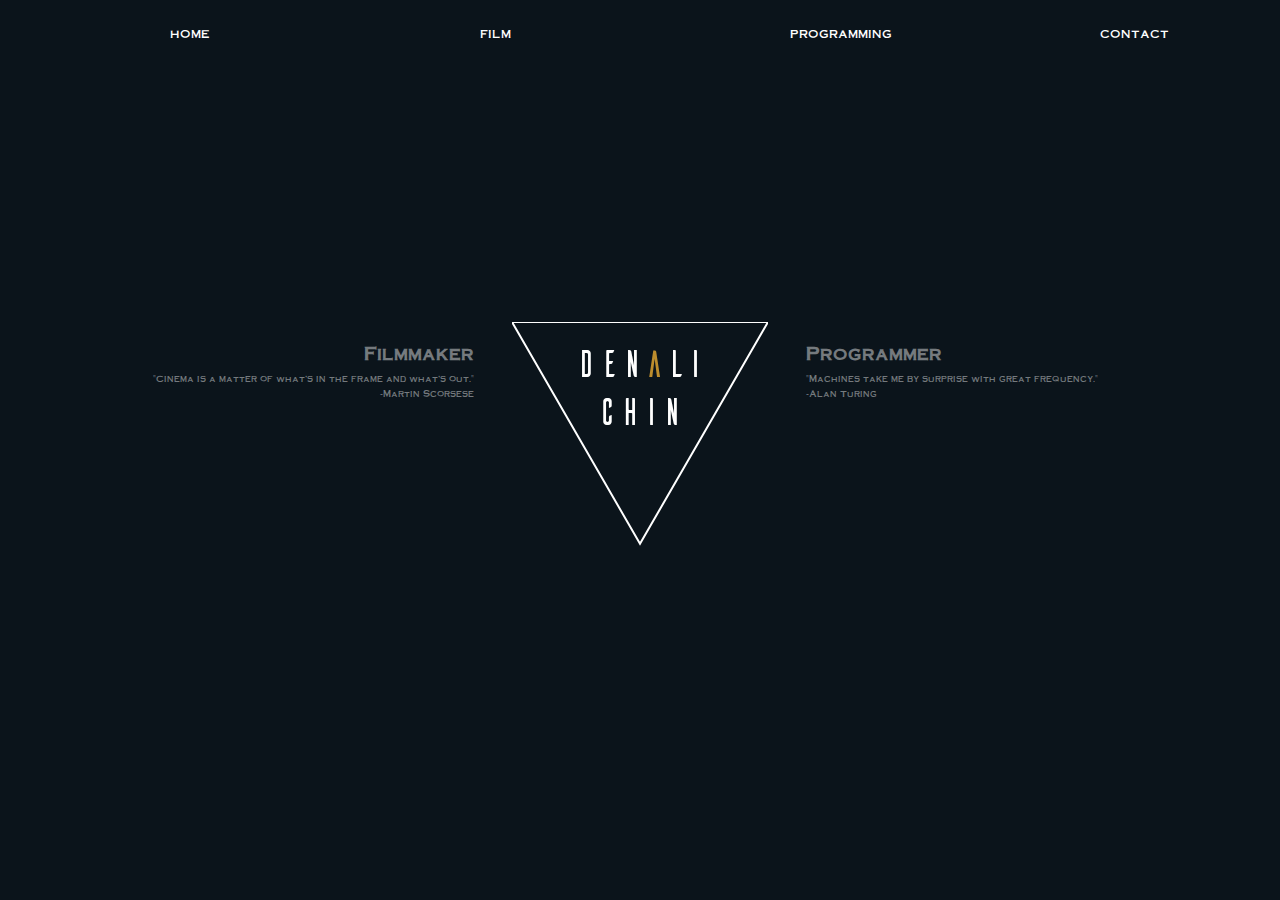
==== index.html @ 8875b4d7 "hovering overlay fixed" ====
<!DOCTYPE html>
<html>
<head>
    <link rel="stylesheet" type="text/css" href= "index.css">
    <link rel="stylesheet" type="text/css" href="navbar.css">
    <meta charset="utf-8"/>
</head>
<body>
    <ul id="navbar">
            <li><a class="navbutton" href="index.html">home</a></li>
            <li><a class="navbutton" href="film.html">film</a></li>
            <li><a class="navbutton" href="#">programming</a></li>
            <li><a class="navbutton" href="contact.html">contact</a></li>
            <div class="underbar"></div>
    </ul>  
    <div id = "main">
        <div id = "filmmaker">
            <h1>Filmmaker</h1>
            <p>"Cinema is a matter of what's in the frame and what's out." <br> -Martin Scorsese</p>
        </div>
        <div id = "denali"><p>Den<span id="A">a</span>li</p><p>Chin</p></div>
        <div id="center">
            <canvas id="triangle"></canvas>
        </div>
        <div id="programmer">
            <h1>Programmer</h1>
            <p>"Machines take me by surprise with great frequency."<br> -Alan Turing</p>
        </div>
    </div>
</body>
    <script src="index.js"></script>
</html>
---- index.css ----
/* @font-face {
    font-family: 'Ailerons';
    src: url('fonts/ailerons.otf') format("opentype");
    url("fonts/ailerons.woff") format("woff");
} */

@font-face {
    font-family: 'Ailerons';
    src: url('fonts/ailerons.woff2') format('woff2'),
         url('fonts/ailerons.woff') format('woff'),
         url('fonts/ailerons.ttf') format('truetype');
    font-weight: normal;
    font-style: normal;

}

@font-face {
    font-family: 'Copperplate';
    src: url("fonts/copperplate.otf") format("opentype"); 
}

html, body{
    background: rgb(11,20,27);
    min-height: 100%;
    margin: 0;
}


#triangle{
    width: 20vw;
    height: 20vw;
    margin-left: 3vw;
    margin-right: 3vw;
    -webkit-transition: 0.5s ease;
}

#main{
    height: 20vw;
    position: absolute;
    top: 0;
    bottom: 0;
    left: 0;
    right: 0;
    margin: auto;

    /* border: solid red 1px; */
    display: flex;
    justify-content: center;
}

#denali{
    /* border: solid green 1px; */
    text-align: center;
    position: absolute;
    top: 0;
    bottom: 0;
    left: auto;
    right: auto;
    margin: 0 auto;
    color:white;
    font-family: "Ailerons", Arial, Helvetica, sans-serif;
    font-size: 3vw;
    line-height: .7vw;
    -webkit-transition: 0.5s ease;
}

#A{
    color:#BD8D2D;
}

#filmmaker{
    padding-top: 1vw;
    font-family: "Copperplate", Arial, Helvetica, sans-serif;
    font-size: .6vw;
    line-height: 1.2vw;
    width: 30vw;
    text-align: right;
    /* border: solid white 1px; */
    color: rgba(255, 255, 255, 0.438);
    -webkit-transition: 0.5s ease;
}

#programmer{
    padding-top: 1vw;
    font-family: "Copperplate", Arial, Helvetica, sans-serif;
    font-size: .6vw;
    line-height: 1.2vw;
    width: 30vw;
    /* border: solid white 1px; */
    color: rgba(255, 255, 255, 0.438);
    -webkit-transition: 0.5s ease;
}

#filmmaker:hover{
    color: white;
    text-shadow: 0px -2px 0px #000000, 0 0 5px rgba(255, 255, 255, 0.8), 0 -4px 15px rgba(255, 255, 255, 0.5);
}

#programmer:hover{
    color: white;
    text-shadow: 0px -2px 0px #000000, 0 0 5px rgba(255, 255, 255, 0.8), 0 -4px 15px rgba(255, 255, 255, 0.5);
}
---- navbar.css ----
#navbar{
    display: flex;
    justify-content: space-around;
    height: 4rem;
    align-items: center;
    font-family: "Copperplate", Arial, Helvetica, sans-serif;
    font-size: .7rem;
    margin: 0;
    /* border: solid white 1px; */
}

.navbutton{
    text-decoration: none;
    color: white;
}


/*special thanks to https://speckyboy.com/underline-text-effects-css/ for the following code snippet*/
.underbar {
    z-index: 0;
    width: 0;
    height: 5px;
    background: rgba(100, 100, 200, 0);
    top: 2.8rem;
    left: 12.5vw;
    position: absolute;
    -webkit-transition: 0.5s ease;
}
li {
    text-align: left;
    /* border: solid white 1px; */
    width: 50px;
    float: left;
    -webkit-transition: 0.5s ease;
    cursor: pointer;
    list-style-type: none;
    z-index: 9999;
}
li:hover {
    text-shadow: 0px -2px 0px #000000, 0 0 5px rgba(255, 255, 255, 0.8), 0 -4px 15px rgba(255, 255, 255, 0.5);
}
li:nth-of-type(1):hover ~ .underbar {
    left: 12.8%;
    width: 3rem;
    background: #6464c8;
}
li:nth-of-type(2):hover ~ .underbar {
    left: 37.2%;
    width: 2rem;
    background: #c86464;
}
li:nth-of-type(3):hover ~ .underbar {
    left: 61.5%;
    width: 6rem;
    height: 1px;
    background: rgba(150, 250, 250, 0.5);
    box-shadow: 0 0 10px #46fafa;
}
li:nth-of-type(4):hover ~ .underbar {
    left: 86.5%;
    width: 4rem;
    height: 1px;
    background: rgba(0, 253, 253, 0.5);
    box-shadow: 0 0 10px #46fafa;
}
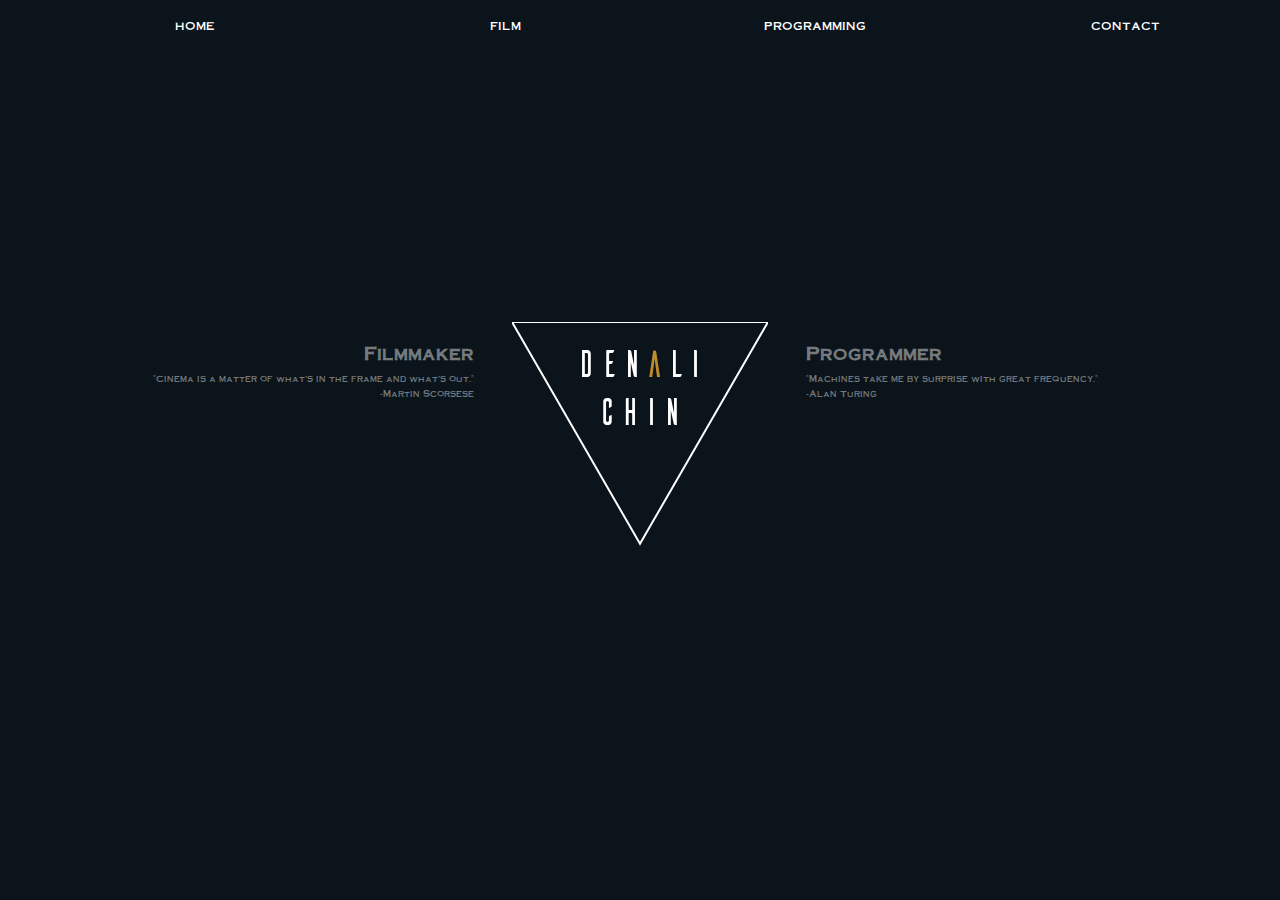
==== commit e020c079: "hidden email" ====
--- a/index.html
+++ b/index.html
@@ -28,5 +28,5 @@
         </div>
     </div>
 </body>
-    <script src="index.js"></script>
+    <script src="scripts/index.js"></script>
 </html>--- a/index.css
+++ b/index.css
@@ -32,6 +32,22 @@
     margin-left: 3vw;
     margin-right: 3vw;
     -webkit-transition: 0.5s ease;
+
+    animation-name: intro;
+    animation-duration: 1s;
+}
+
+@keyframes intro {
+    from {
+        margin-top: 100px;
+        margin-left: 0;
+        margin-right: 0;
+    }
+    to {
+        margin-top: 0px;
+        margin-left: 3vw;
+        margin-right: 3vw;
+    }
 }
 
 #main{
@@ -62,7 +78,17 @@
     font-size: 3vw;
     line-height: .7vw;
     -webkit-transition: 0.5s ease;
+
+    animation-name: fadeInCenter;
+    animation-duration: 1.5s;
 }
+
+@keyframes fadeInCenter {
+    0% {opacity: 0;}
+    50% {opacity: 0;}
+    100% {opacity: 1;}
+}
+
 
 #A{
     color:#BD8D2D;
@@ -78,6 +104,10 @@
     /* border: solid white 1px; */
     color: rgba(255, 255, 255, 0.438);
     -webkit-transition: 0.5s ease;
+    cursor: pointer;
+
+    animation-name: fadeIn;
+    animation-duration: 2s;
 }
 
 #programmer{
@@ -89,7 +119,19 @@
     /* border: solid white 1px; */
     color: rgba(255, 255, 255, 0.438);
     -webkit-transition: 0.5s ease;
+    cursor: pointer;
+
+    animation-name: fadeIn;
+    animation-duration: 2s;
+
 }
+@keyframes fadeIn {
+    from {opacity: 0;}
+    to {opacity: 1;}
+}
+
+
+
 
 #filmmaker:hover{
     color: white;
@@ -99,4 +141,4 @@
 #programmer:hover{
     color: white;
     text-shadow: 0px -2px 0px #000000, 0 0 5px rgba(255, 255, 255, 0.8), 0 -4px 15px rgba(255, 255, 255, 0.5);
-}+}
--- a/navbar.css
+++ b/navbar.css
@@ -11,6 +11,10 @@
 }
 
 .navbutton{
+    display: block;
+    height: 100%;
+    width: 100%;
+    /* border: solid white 1px; */
     text-decoration: none;
     color: white;
 }
@@ -29,13 +33,15 @@
 }
 li {
     text-align: left;
-    /* border: solid white 1px; */
-    width: 50px;
-    float: left;
-    -webkit-transition: 0.5s ease;
+    /* border: solid red 1px; */
+    width: 8rem;
+    height: 2rem;
+    text-align: center;
     cursor: pointer;
     list-style-type: none;
+
     z-index: 9999;
+    -webkit-transition: 0.5s ease;
 }
 li:hover {
     text-shadow: 0px -2px 0px #000000, 0 0 5px rgba(255, 255, 255, 0.8), 0 -4px 15px rgba(255, 255, 255, 0.5);
@@ -46,7 +52,7 @@
     background: #6464c8;
 }
 li:nth-of-type(2):hover ~ .underbar {
-    left: 37.2%;
+    left: 37.5%;
     width: 2rem;
     background: #c86464;
 }
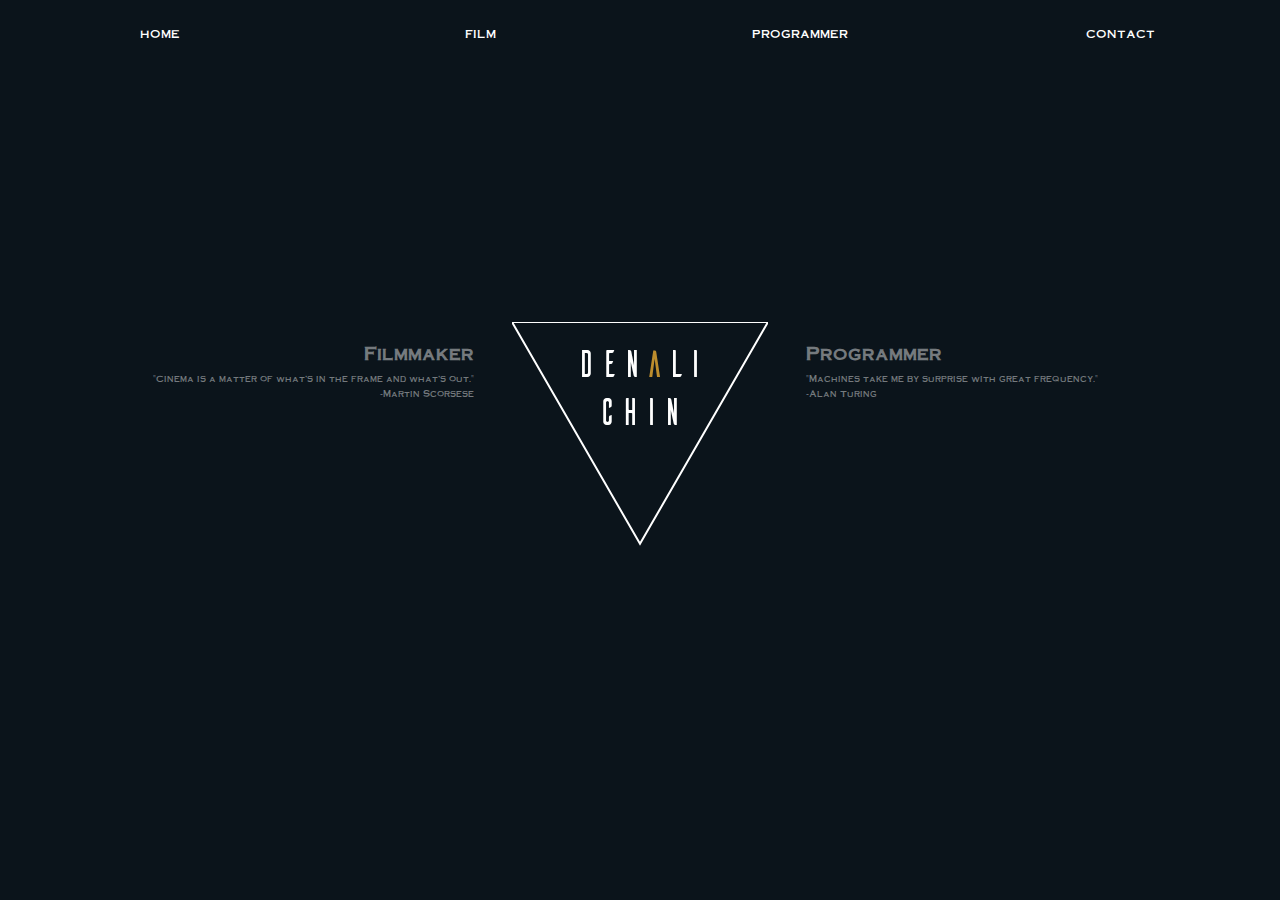
==== commit 677d0505: "fixed navbar, added programming page." ====
--- a/index.html
+++ b/index.html
@@ -7,26 +7,27 @@
 </head>
 <body>
     <ul id="navbar">
-            <li><a class="navbutton" href="index.html">home</a></li>
-            <li><a class="navbutton" href="film.html">film</a></li>
-            <li><a class="navbutton" href="#">programming</a></li>
-            <li><a class="navbutton" href="contact.html">contact</a></li>
+            <li><a class="navbutton" href="index.html"><p>home</p></a></li>
+            <li><a class="navbutton" href="film.html"><p>film</p></a></li>
+            <li><a class="navbutton" href="program.html"><p>programmer</p></a></li>
+            <li><a class="navbutton" href="contact.html"><p>contact</p></a></li>
             <div class="underbar"></div>
     </ul>  
     <div id = "main">
-        <div id = "filmmaker">
+        <a href="film.html" id = "filmmaker">
             <h1>Filmmaker</h1>
             <p>"Cinema is a matter of what's in the frame and what's out." <br> -Martin Scorsese</p>
-        </div>
+        </a>
         <div id = "denali"><p>Den<span id="A">a</span>li</p><p>Chin</p></div>
         <div id="center">
             <canvas id="triangle"></canvas>
         </div>
-        <div id="programmer">
+        <a href="#" id="programmer">
             <h1>Programmer</h1>
             <p>"Machines take me by surprise with great frequency."<br> -Alan Turing</p>
-        </div>
+        </a>
     </div>
 </body>
     <script src="scripts/index.js"></script>
+    <script src="scripts/navbar.js"></script>
 </html>--- a/index.css
+++ b/index.css
@@ -78,9 +78,14 @@
     font-size: 3vw;
     line-height: .7vw;
     -webkit-transition: 0.5s ease;
+    cursor: pointer;
 
     animation-name: fadeInCenter;
     animation-duration: 1.5s;
+}
+
+#denali:hover{
+    /* text-shadow: 0px -2px 0px #000000, 0 0 5px rgba(255, 255, 255, 0.8), 0 -4px 15px rgba(255, 255, 255, 0.5); */
 }
 
 @keyframes fadeInCenter {
@@ -105,6 +110,7 @@
     color: rgba(255, 255, 255, 0.438);
     -webkit-transition: 0.5s ease;
     cursor: pointer;
+    text-decoration: none;
 
     animation-name: fadeIn;
     animation-duration: 2s;
@@ -120,6 +126,7 @@
     color: rgba(255, 255, 255, 0.438);
     -webkit-transition: 0.5s ease;
     cursor: pointer;
+    text-decoration: none;
 
     animation-name: fadeIn;
     animation-duration: 2s;
--- a/navbar.css
+++ b/navbar.css
@@ -7,16 +7,23 @@
     font-family: "Copperplate", Arial, Helvetica, sans-serif;
     font-size: .7rem;
     margin: 0;
+    padding: 0;
     /* border: solid white 1px; */
 }
 
 .navbutton{
-    display: block;
+    display: flex;
+    align-items: center;
+    justify-content: center;
     height: 100%;
     width: 100%;
     /* border: solid white 1px; */
     text-decoration: none;
     color: white;
+}
+
+.navbutton p{
+    width: min-content;
 }
 
 
@@ -32,7 +39,7 @@
     -webkit-transition: 0.5s ease;
 }
 li {
-    text-align: left;
+    /* text-align: left; */
     /* border: solid red 1px; */
     width: 8rem;
     height: 2rem;
@@ -47,26 +54,36 @@
     text-shadow: 0px -2px 0px #000000, 0 0 5px rgba(255, 255, 255, 0.8), 0 -4px 15px rgba(255, 255, 255, 0.5);
 }
 li:nth-of-type(1):hover ~ .underbar {
-    left: 12.8%;
+    /* left: 10.5%; */
     width: 3rem;
     background: #6464c8;
 }
 li:nth-of-type(2):hover ~ .underbar {
-    left: 37.5%;
+    /* left: 36%; */
     width: 2rem;
     background: #c86464;
 }
 li:nth-of-type(3):hover ~ .underbar {
-    left: 61.5%;
+    /* left: 55%; */
     width: 6rem;
     height: 1px;
     background: rgba(150, 250, 250, 0.5);
     box-shadow: 0 0 10px #46fafa;
 }
 li:nth-of-type(4):hover ~ .underbar {
-    left: 86.5%;
+    /* left: 82%; */
     width: 4rem;
     height: 1px;
     background: rgba(0, 253, 253, 0.5);
     box-shadow: 0 0 10px #46fafa;
+}
+
+@media(max-width:480px){
+	#navbar{
+        flex-direction: column;
+        height: 20vh;
+    }
+    .navbutton{
+        margin-top: 1vh;
+    }
 }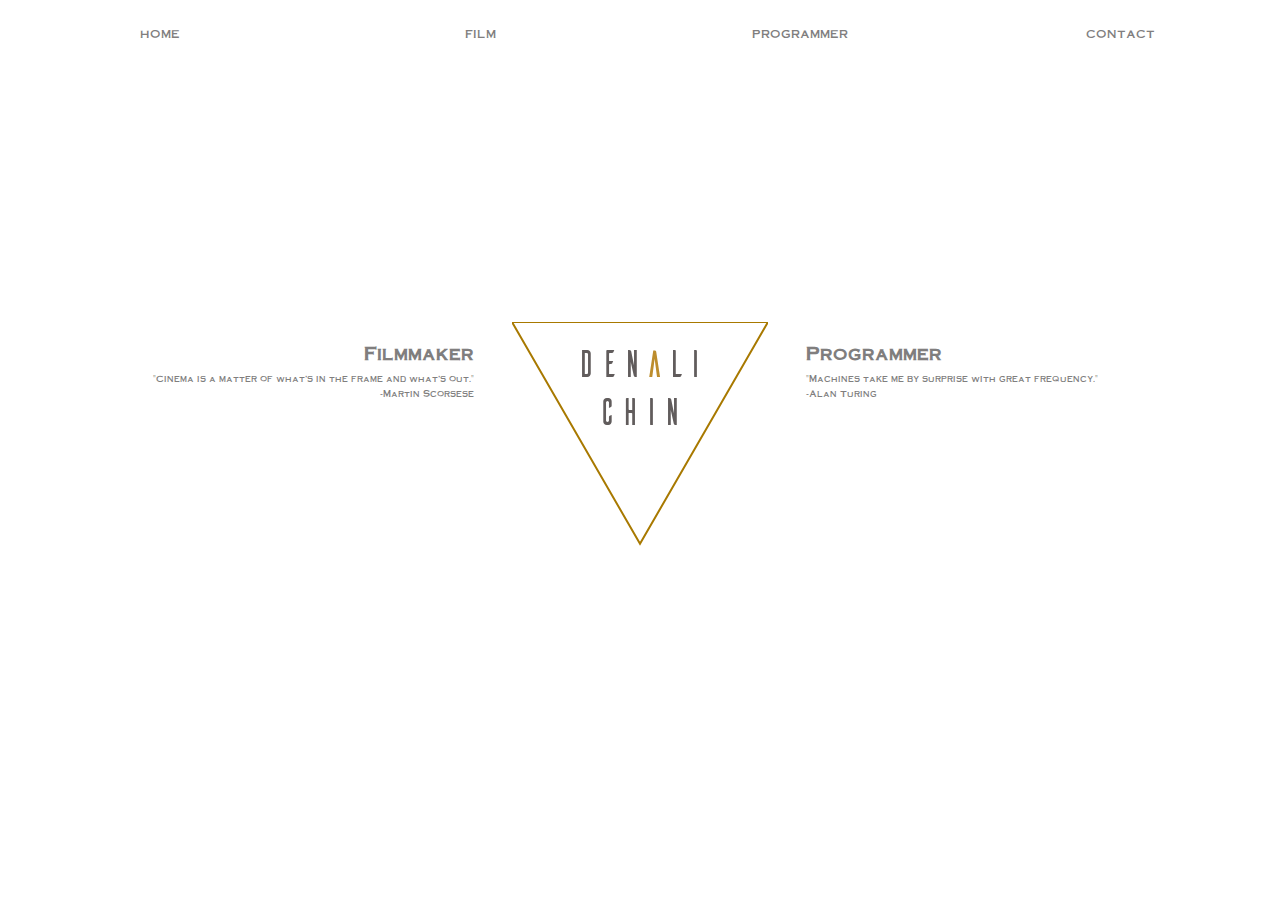
==== commit 2aa5396d: "background is white, added highlighting triangle" ====
--- a/index.html
+++ b/index.html
@@ -18,11 +18,11 @@
             <h1>Filmmaker</h1>
             <p>"Cinema is a matter of what's in the frame and what's out." <br> -Martin Scorsese</p>
         </a>
-        <div id = "denali"><p>Den<span id="A">a</span>li</p><p>Chin</p></div>
+        <a href="contact.html" id = "denali" onmouseleave="normalTriangle()" onmouseenter="highlightTriangle()"><p>Den<span id="A">a</span>li</p><p>Chin</p></a>
         <div id="center">
             <canvas id="triangle"></canvas>
         </div>
-        <a href="#" id="programmer">
+        <a href="program.html" id="programmer">
             <h1>Programmer</h1>
             <p>"Machines take me by surprise with great frequency."<br> -Alan Turing</p>
         </a>
--- a/index.css
+++ b/index.css
@@ -20,7 +20,7 @@
 }
 
 html, body{
-    background: rgb(11,20,27);
+    background: white; /*rgb(11,20,27);*/
     min-height: 100%;
     margin: 0;
 }
@@ -73,19 +73,21 @@
     left: auto;
     right: auto;
     margin: 0 auto;
-    color:white;
+    color:rgb(97, 92, 92);
     font-family: "Ailerons", Arial, Helvetica, sans-serif;
     font-size: 3vw;
     line-height: .7vw;
     -webkit-transition: 0.5s ease;
     cursor: pointer;
+    text-decoration: none;
 
     animation-name: fadeInCenter;
     animation-duration: 1.5s;
 }
 
 #denali:hover{
-    /* text-shadow: 0px -2px 0px #000000, 0 0 5px rgba(255, 255, 255, 0.8), 0 -4px 15px rgba(255, 255, 255, 0.5); */
+    color: rgb(131, 97, 5);
+    text-shadow: 0px 0px 0px #000000, 0 0 5px rgba(255, 255, 255, 0.8), 0 -4px 15px rgba(255, 255, 255, 0.5);
 }
 
 @keyframes fadeInCenter {
@@ -107,7 +109,7 @@
     width: 30vw;
     text-align: right;
     /* border: solid white 1px; */
-    color: rgba(255, 255, 255, 0.438);
+    color: rgb(128, 126, 126);
     -webkit-transition: 0.5s ease;
     cursor: pointer;
     text-decoration: none;
@@ -123,7 +125,7 @@
     line-height: 1.2vw;
     width: 30vw;
     /* border: solid white 1px; */
-    color: rgba(255, 255, 255, 0.438);
+    color: rgb(128, 126, 126);
     -webkit-transition: 0.5s ease;
     cursor: pointer;
     text-decoration: none;
@@ -141,11 +143,11 @@
 
 
 #filmmaker:hover{
-    color: white;
-    text-shadow: 0px -2px 0px #000000, 0 0 5px rgba(255, 255, 255, 0.8), 0 -4px 15px rgba(255, 255, 255, 0.5);
+    color: rgb(131, 97, 5);
+    text-shadow: 0px 0px 0px #000000, 0 0 5px rgba(255, 255, 255, 0.8), 0 -4px 15px rgba(255, 255, 255, 0.5);
 }
 
 #programmer:hover{
-    color: white;
-    text-shadow: 0px -2px 0px #000000, 0 0 5px rgba(255, 255, 255, 0.8), 0 -4px 15px rgba(255, 255, 255, 0.5);
+    color: rgb(131, 97, 5);
+    text-shadow: 0px 0px 0px #000000, 0 0 5px rgba(255, 255, 255, 0.8), 0 -4px 15px rgba(255, 255, 255, 0.5);
 }
--- a/navbar.css
+++ b/navbar.css
@@ -19,7 +19,11 @@
     width: 100%;
     /* border: solid white 1px; */
     text-decoration: none;
-    color: white;
+    color: rgb(128, 126, 126);;
+}
+
+.navbutton:hover{
+    color: rgb(131, 97, 5);
 }
 
 .navbutton p{
@@ -51,7 +55,7 @@
     -webkit-transition: 0.5s ease;
 }
 li:hover {
-    text-shadow: 0px -2px 0px #000000, 0 0 5px rgba(255, 255, 255, 0.8), 0 -4px 15px rgba(255, 255, 255, 0.5);
+    text-shadow: 0px 0px 0px #000000, 0 0 5px rgba(255, 255, 255, 0.8), 0 -4px 15px rgba(255, 255, 255, 0.5);
 }
 li:nth-of-type(1):hover ~ .underbar {
     /* left: 10.5%; */
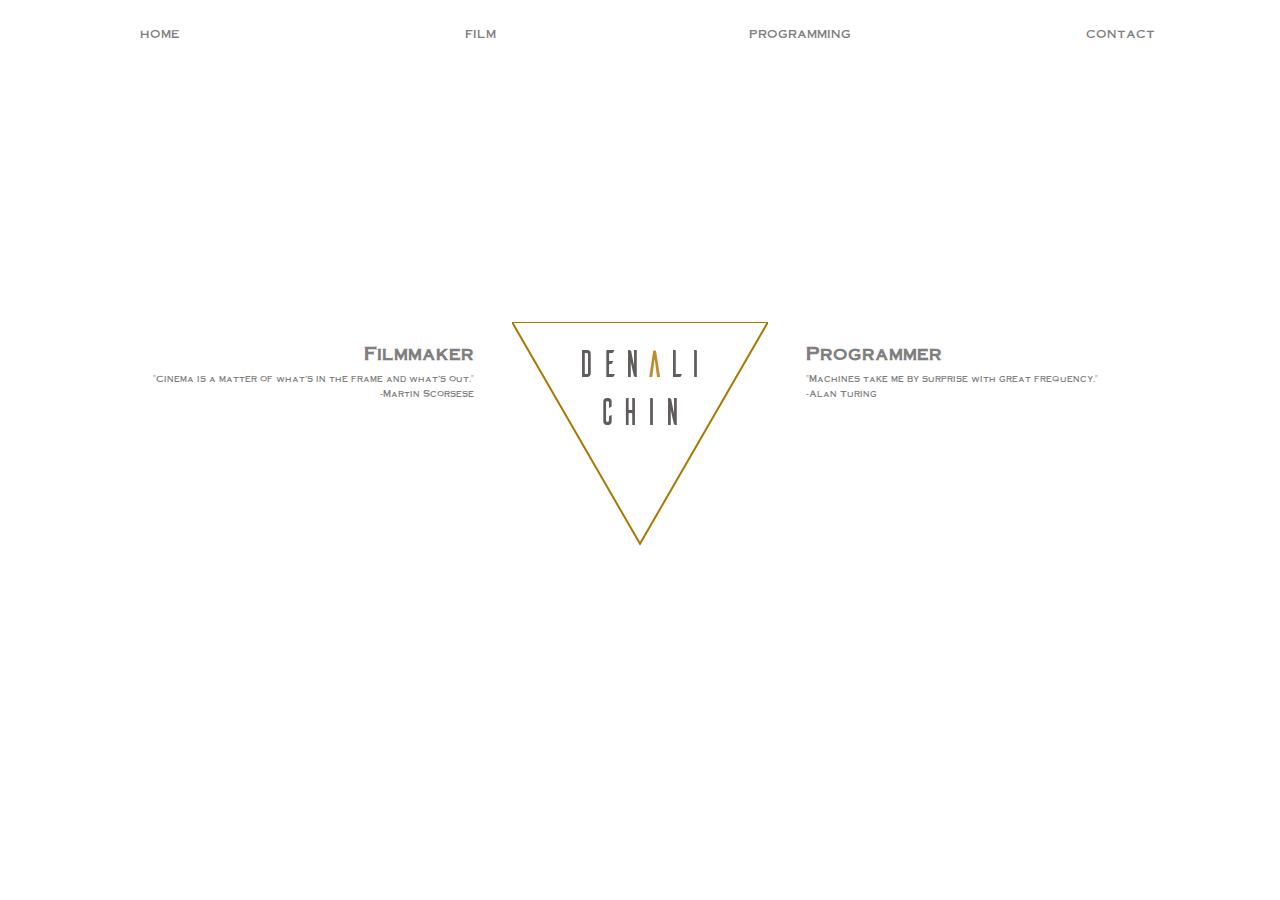
==== commit c5d6dcbe: "changed index page for smaller screens" ====
--- a/index.html
+++ b/index.html
@@ -3,13 +3,14 @@
 <head>
     <link rel="stylesheet" type="text/css" href= "index.css">
     <link rel="stylesheet" type="text/css" href="navbar.css">
+    <meta name="viewport" content="width=device-width,initial-scale=1">
     <meta charset="utf-8"/>
 </head>
 <body>
     <ul id="navbar">
             <li><a class="navbutton" href="index.html"><p>home</p></a></li>
             <li><a class="navbutton" href="film.html"><p>film</p></a></li>
-            <li><a class="navbutton" href="program.html"><p>programmer</p></a></li>
+            <li><a class="navbutton" href="program.html"><p>programming</p></a></li>
             <li><a class="navbutton" href="contact.html"><p>contact</p></a></li>
             <div class="underbar"></div>
     </ul>  
--- a/index.css
+++ b/index.css
@@ -151,3 +151,23 @@
     color: rgb(131, 97, 5);
     text-shadow: 0px 0px 0px #000000, 0 0 5px rgba(255, 255, 255, 0.8), 0 -4px 15px rgba(255, 255, 255, 0.5);
 }
+
+@media(max-width:480px),(max-device-width:850px){
+
+    #triangle{
+        width: 50vw;
+        height: 50vw;
+    }
+
+    #denali{
+        font-size: 8vw;
+    }
+
+    #programmer{
+        display: none;
+    }
+
+    #filmmaker{
+        display: none;
+    }
+}
--- a/navbar.css
+++ b/navbar.css
@@ -82,7 +82,8 @@
     box-shadow: 0 0 10px #46fafa;
 }
 
-@media(max-width:480px){
+
+@media(max-device-width:850px),(max-width:480px){
 	#navbar{
         flex-direction: column;
         height: 20vh;
